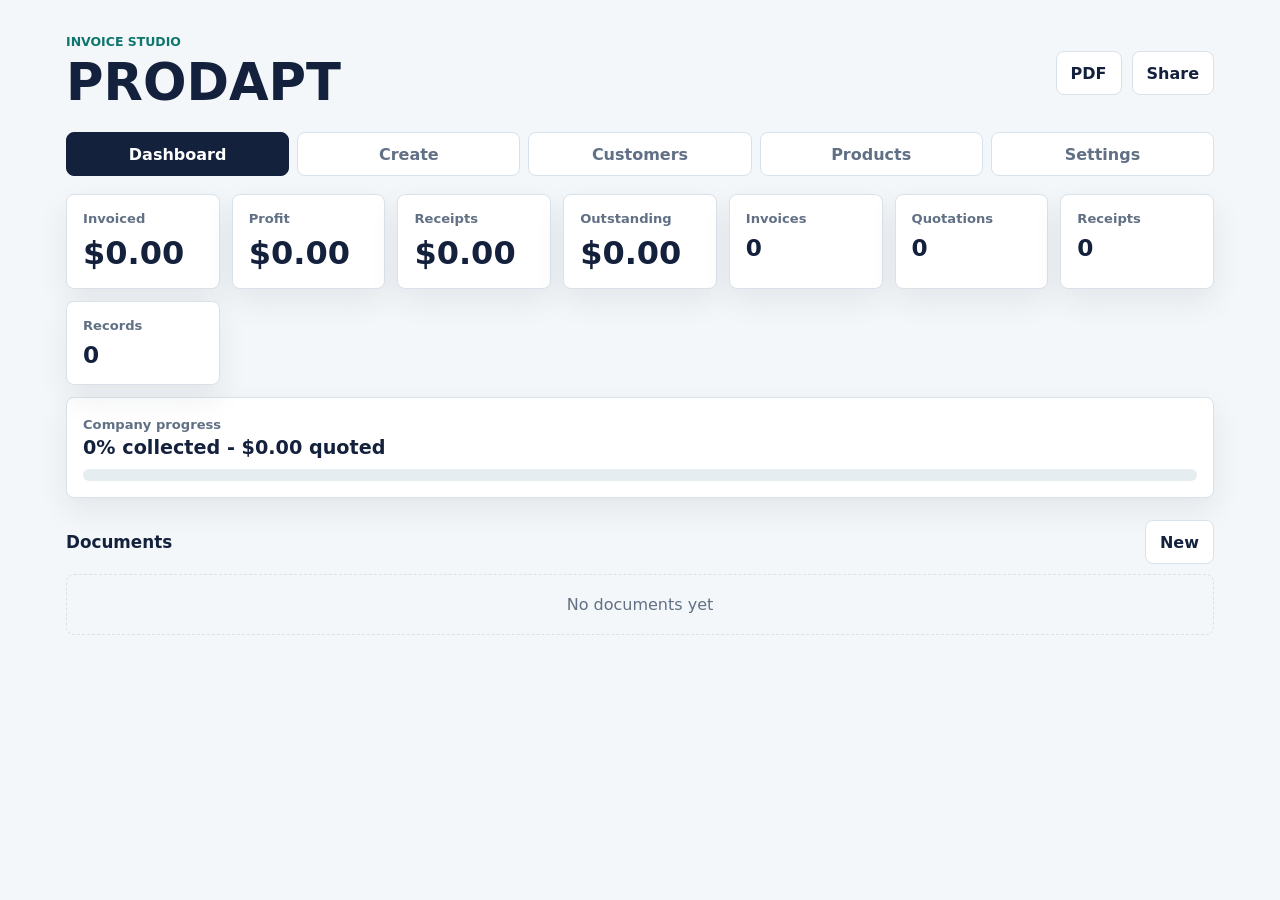
==== index.html @ 55092cc6 "Fix PDF footer logo layout" ====
<!doctype html>
<html lang="en">
  <head>
    <meta charset="utf-8">
    <meta name="viewport" content="width=device-width, initial-scale=1, viewport-fit=cover">
    <meta name="theme-color" content="#0f766e">
    <meta name="format-detection" content="telephone=no,email=no,address=no">
    <title>PRODAPT Invoice Studio</title>
    <link rel="manifest" href="manifest.json">
    <link rel="icon" type="image/png" sizes="192x192" href="icon-192.png?v=20260903-app-icon">
    <link rel="apple-touch-icon" sizes="180x180" href="apple-touch-icon.png?v=20260903-app-icon">
    <link rel="stylesheet" href="styles.css?v=20260916-wave-a4-fix">
  </head>
  <body>
    <div class="app-shell">
      <header class="topbar">
        <div>
          <p class="eyebrow">Invoice Studio</p>
          <h1>PRODAPT</h1>
        </div>
        <div class="topbar-actions">
          <button class="icon-button" id="printDocument" title="Download PDF" aria-label="Download PDF">
            <span aria-hidden="true">PDF</span>
          </button>
          <button class="icon-button" id="shareDocument" title="Share PDF" aria-label="Share PDF">
            <span aria-hidden="true">Share</span>
          </button>
        </div>
      </header>

      <main>
        <nav class="tabbar" aria-label="Main navigation">
          <button class="tab active" data-view="dashboard">Dashboard</button>
          <button class="tab" data-view="builder">Create</button>
          <button class="tab" data-view="customers">Customers</button>
          <button class="tab" data-view="items">Products</button>
          <button class="tab" data-view="settings">Settings</button>
        </nav>

        <section class="view active" id="dashboardView">
          <div class="metrics-grid">
            <article class="metric">
              <span>Invoiced</span>
              <strong id="metricSales">$0.00</strong>
            </article>
            <article class="metric">
              <span>Profit</span>
              <strong id="metricProfit">$0.00</strong>
            </article>
            <article class="metric">
              <span>Receipts</span>
              <strong id="metricReceipts">$0.00</strong>
            </article>
            <article class="metric">
              <span>Outstanding</span>
              <strong id="metricOutstanding">$0.00</strong>
            </article>
            <article class="metric compact-metric">
              <span>Invoices</span>
              <strong id="metricInvoices">0</strong>
            </article>
            <article class="metric compact-metric">
              <span>Quotations</span>
              <strong id="metricQuotes">0</strong>
            </article>
            <article class="metric compact-metric">
              <span>Receipts</span>
              <strong id="metricReceiptCount">0</strong>
            </article>
            <article class="metric compact-metric">
              <span>Records</span>
              <strong id="metricDocuments">0</strong>
            </article>
          </div>

          <div class="progress-panel">
            <div>
              <span>Company progress</span>
              <strong id="metricProgress">0% collected</strong>
            </div>
            <div class="progress-track"><span id="progressFill"></span></div>
          </div>

          <div class="section-heading">
            <h2>Documents</h2>
            <button class="secondary-button" id="newDocumentFromDashboard">New</button>
          </div>
          <div class="document-list" id="documentList"></div>
        </section>

        <section class="view" id="builderView">
          <div class="builder-grid">
            <form class="panel" id="documentForm">
              <div class="form-row split">
                <label>
                  Type
                  <select id="docType">
                    <option value="quote">Quotation</option>
                    <option value="invoice">Invoice</option>
                    <option value="receipt">Receipt</option>
                  </select>
                </label>
                <label>
                  Date
                  <input type="date" id="docDate">
                </label>
              </div>

              <div class="form-row">
                <label>
                  Customer
                  <select id="docCustomer"></select>
                </label>
              </div>

              <div class="section-heading compact">
                <h2>Products</h2>
                <button type="button" class="secondary-button" id="addLine">Add line</button>
              </div>
              <div class="line-items" id="lineItems"></div>

              <div class="form-row split">
                <label>
                  Discount
                  <input type="number" min="0" step="0.01" id="docDiscount" value="0">
                </label>
                <label>
                  Discount type
                  <select id="docDiscountType">
                    <option value="percent">Percent</option>
                    <option value="amount">Amount</option>
                  </select>
                </label>
              </div>

              <div class="form-row split">
                <label>
                  Tax %
                  <input type="number" min="0" step="0.01" id="docTax" value="15">
                </label>
                <label>
                  Status
                  <select id="docStatus">
                    <option value="draft">Draft</option>
                    <option value="sent">Sent</option>
                    <option value="accepted">Accepted</option>
                    <option value="paid">Paid</option>
                  </select>
                </label>
              </div>

              <div class="form-row">
                <label>
                  Notes
                  <textarea id="docNotes" rows="3" placeholder="Payment terms, delivery details, or banking notes"></textarea>
                </label>
              </div>

              <div class="form-actions">
                <button type="submit" class="primary-button">Save document</button>
                <button type="button" class="secondary-button" id="convertToInvoice">Convert</button>
                <button type="button" class="danger-button" id="clearDocument">Clear</button>
              </div>
            </form>

            <aside class="panel totals-panel">
              <h2>Totals</h2>
              <dl class="totals-list">
                <div><dt>Subtotal</dt><dd id="totalSubtotal">$0.00</dd></div>
                <div><dt>Discount</dt><dd id="totalDiscount">$0.00</dd></div>
                <div><dt>Tax</dt><dd id="totalTax">$0.00</dd></div>
                <div class="grand-total"><dt>Total</dt><dd id="totalGrand">$0.00</dd></div>
                <div class="profit-total"><dt>Private profit</dt><dd id="totalProfit">$0.00</dd></div>
              </dl>
              <div class="share-stack">
                <button type="button" class="primary-button" id="previewPrint">Download PDF</button>
                <button type="button" class="secondary-button" id="printReceipt">Print</button>
                <button type="button" class="secondary-button" id="sharePdfDocument">Share PDF</button>
                <button type="button" class="secondary-button" id="emailDocument">Email</button>
                <button type="button" class="secondary-button" id="whatsappDocument">WhatsApp PDF</button>
              </div>
            </aside>
          </div>
        </section>

        <section class="view" id="customersView">
          <div class="editor-layout">
            <form class="panel" id="customerForm">
              <h2>Add customer</h2>
              <label>Name<input id="customerName" required></label>
              <label>Company<input id="customerCompany"></label>
              <label>Phone<input id="customerPhone" type="tel"></label>
              <label>Email<input id="customerEmail" type="email"></label>
              <label>Address<textarea id="customerAddress" rows="3"></textarea></label>
              <button class="primary-button" type="submit">Save customer</button>
            </form>
            <div class="panel">
              <div class="section-heading compact">
                <h2>Customer list</h2>
                <span class="item-count" id="customerCount">0 customers loaded</span>
              </div>
              <div class="record-list" id="customerList"></div>
            </div>
          </div>
        </section>

        <section class="view" id="itemsView">
          <div class="editor-layout">
            <form class="panel" id="itemForm">
              <h2>Add product</h2>
              <label>Name<input id="itemName" required></label>
              <label>Description<textarea id="itemDescription" rows="3"></textarea></label>
              <div class="form-row split">
                <label>Selling price<input id="itemPrice" type="number" min="0" step="0.01" required></label>
                <label>Cost price<input id="itemCost" type="number" min="0" step="0.01" required></label>
              </div>
              <button class="primary-button" type="submit">Save product</button>
            </form>
            <div class="panel">
              <div class="section-heading compact">
                <h2>Product list</h2>
                <span class="item-count" id="itemCount">0 products loaded</span>
              </div>
              <div class="csv-actions">
                <a class="secondary-link" href="items-csv.html" target="_blank" rel="noopener">View CSV product list</a>
                <a class="secondary-link" href="wave-products-import.csv" download>Download product CSV</a>
              </div>
              <label class="import-field">Import products from CSV
                <input id="itemImport" type="file" accept=".csv,text/csv">
              </label>
              <div class="record-list" id="itemList"></div>
            </div>
          </div>
        </section>

        <section class="view" id="settingsView">
          <form class="panel settings-form" id="settingsForm">
            <h2>Business details</h2>
            <div class="logo-field">
              <label>Company logo
                <input id="businessLogo" type="file" accept="image/*">
              </label>
              <button class="secondary-button" type="button" id="removeLogo">Remove logo</button>
              <div class="logo-preview" id="logoPreview">No logo selected</div>
            </div>
            <label>Business name<input id="businessName" required></label>
            <label>Address<textarea id="businessAddress" rows="3" required></textarea></label>
            <div class="form-row split">
              <label>Phone<input id="businessPhone" type="tel"></label>
              <label>Email<input id="businessEmail" type="email"></label>
            </div>
            <div class="form-row split">
              <label>Currency<input id="businessCurrency" maxlength="4"></label>
              <label>Default tax %<input id="businessTax" type="number" min="0" step="0.01"></label>
            </div>
            <label>TIN<input id="businessTin"></label>
            <label>Payment details<textarea id="businessPayment" rows="3"></textarea></label>
            <button class="primary-button" type="submit">Save settings</button>
          </form>
        </section>
      </main>
    </div>

    <section class="print-page" id="printPage" aria-hidden="true"></section>

    <script src="customers-import.js?v=20260916-wave-a4-fix"></script>
    <script src="wave-items.js?v=20260916-wave-a4-fix"></script>
    <script src="app.js?v=20260916-wave-a4-fix"></script>
  </body>
</html>
---- styles.css ----
:root {
  color-scheme: light;
  --ink: #14213d;
  --muted: #617084;
  --line: #d9e2ea;
  --paper: #ffffff;
  --surface: #f4f7f9;
  --brand: #0f766e;
  --brand-dark: #115e59;
  --accent: #c2410c;
  --danger: #b42318;
  --shadow: 0 12px 30px rgba(20, 33, 61, 0.08);
  font-family: Inter, ui-sans-serif, system-ui, -apple-system, BlinkMacSystemFont, "Segoe UI", sans-serif;
}

* {
  box-sizing: border-box;
}

body {
  margin: 0;
  min-height: 100vh;
  background: var(--surface);
  color: var(--ink);
}

button,
input,
select,
textarea {
  font: inherit;
}

button {
  cursor: pointer;
}

.app-shell {
  width: min(1180px, 100%);
  margin: 0 auto;
  padding: 16px;
}

.topbar {
  display: flex;
  align-items: center;
  justify-content: space-between;
  gap: 16px;
  padding: 18px 0 12px;
}

.eyebrow {
  margin: 0 0 3px;
  color: var(--brand);
  font-size: 0.78rem;
  font-weight: 800;
  text-transform: uppercase;
}

h1,
h2,
p {
  margin-top: 0;
}

h1 {
  margin-bottom: 0;
  font-size: clamp(1.9rem, 6vw, 3.2rem);
  letter-spacing: 0;
}

h2 {
  margin-bottom: 14px;
  font-size: 1.05rem;
}

.topbar-actions,
.form-actions,
.share-stack {
  display: flex;
  gap: 10px;
}

.icon-button,
.primary-button,
.secondary-button,
.danger-button,
.tab {
  min-height: 44px;
  border: 1px solid transparent;
  border-radius: 8px;
  padding: 0 14px;
  font-weight: 800;
}

.icon-button,
.secondary-button,
.tab {
  background: var(--paper);
  border-color: var(--line);
  color: var(--ink);
}

.primary-button {
  background: var(--brand);
  color: white;
}

.primary-button:hover {
  background: var(--brand-dark);
}

.danger-button {
  background: #fff4f2;
  border-color: #ffc9c2;
  color: var(--danger);
}

.tabbar {
  display: grid;
  grid-template-columns: repeat(5, minmax(0, 1fr));
  gap: 8px;
  margin: 8px 0 18px;
}

.tab {
  color: var(--muted);
}

.tab.active {
  background: var(--ink);
  border-color: var(--ink);
  color: white;
}

.view {
  display: none;
}

.view.active {
  display: block;
}

.metrics-grid {
  display: grid;
  grid-template-columns: repeat(auto-fit, minmax(150px, 1fr));
  gap: 12px;
}

.metric,
.panel,
.document-card,
.record-card {
  background: var(--paper);
  border: 1px solid var(--line);
  border-radius: 8px;
  box-shadow: var(--shadow);
}

.metric {
  padding: 16px;
}

.metric span {
  display: block;
  color: var(--muted);
  font-size: 0.82rem;
  font-weight: 700;
}

.metric strong {
  display: block;
  margin-top: 8px;
  font-size: clamp(1.2rem, 4vw, 2rem);
}

.compact-metric strong {
  font-size: 1.45rem;
}

.progress-panel {
  display: grid;
  gap: 10px;
  margin-top: 12px;
  padding: 16px;
  background: var(--paper);
  border: 1px solid var(--line);
  border-radius: 8px;
  box-shadow: var(--shadow);
}

.progress-panel span {
  color: var(--muted);
  font-size: 0.82rem;
  font-weight: 800;
}

.progress-panel strong {
  display: block;
  margin-top: 3px;
  font-size: 1.2rem;
}

.progress-track {
  height: 12px;
  overflow: hidden;
  background: #e6edf1;
  border-radius: 999px;
}

.progress-track span {
  display: block;
  width: 0%;
  height: 100%;
  background: linear-gradient(90deg, #2563b8, #f97316);
  border-radius: inherit;
}

.section-heading {
  display: flex;
  align-items: center;
  justify-content: space-between;
  gap: 12px;
  margin: 22px 0 10px;
}

.section-heading h2 {
  margin: 0;
}

.item-count {
  color: var(--muted);
  font-size: 0.78rem;
  font-weight: 800;
  white-space: nowrap;
}

.csv-actions {
  display: flex;
  flex-wrap: wrap;
  gap: 10px;
  margin: 0 0 14px;
}

.secondary-link {
  display: inline-flex;
  min-height: 40px;
  align-items: center;
  justify-content: center;
  border: 1px solid var(--line);
  border-radius: 8px;
  padding: 0 12px;
  background: var(--paper);
  color: var(--ink);
  font-size: 0.84rem;
  font-weight: 800;
  text-decoration: none;
}

.section-heading.compact {
  margin-top: 10px;
}

.builder-grid,
.editor-layout {
  display: grid;
  grid-template-columns: minmax(0, 1.55fr) minmax(300px, 0.85fr);
  gap: 14px;
  align-items: start;
}

.panel {
  padding: 16px;
}

label {
  display: grid;
  gap: 7px;
  color: var(--muted);
  font-size: 0.84rem;
  font-weight: 800;
}

input,
select,
textarea {
  width: 100%;
  border: 1px solid var(--line);
  border-radius: 8px;
  padding: 12px;
  background: #fbfcfd;
  color: var(--ink);
  outline: none;
}

textarea {
  resize: vertical;
}

input:focus,
select:focus,
textarea:focus {
  border-color: var(--brand);
  box-shadow: 0 0 0 3px rgba(15, 118, 110, 0.12);
}

.form-row {
  display: grid;
  gap: 12px;
  margin-bottom: 12px;
}

.form-row.split {
  grid-template-columns: repeat(2, minmax(0, 1fr));
}

.line-items {
  display: grid;
  gap: 10px;
  margin-bottom: 14px;
}

.line-card {
  display: grid;
  grid-template-columns: minmax(170px, 1.4fr) 80px 104px 44px;
  gap: 8px;
  align-items: end;
  padding: 10px;
  border: 1px solid var(--line);
  border-radius: 8px;
  background: #fbfcfd;
}

.line-item-field {
  display: grid;
  gap: 6px;
}

.line-description {
  margin: 0;
  min-height: 20px;
  color: var(--muted);
  font-size: 0.82rem;
  line-height: 1.35;
}

.remove-line {
  min-width: 44px;
  width: 44px;
  padding: 0;
}

.totals-panel {
  position: sticky;
  top: 12px;
}

.totals-list {
  margin: 0 0 16px;
}

.totals-list div {
  display: flex;
  justify-content: space-between;
  gap: 12px;
  padding: 10px 0;
  border-bottom: 1px solid var(--line);
}

.totals-list dt {
  color: var(--muted);
  font-weight: 800;
}

.totals-list dd {
  margin: 0;
  font-weight: 900;
}

.grand-total dd,
.grand-total dt {
  color: var(--brand);
  font-size: 1.15rem;
}

.profit-total dd,
.profit-total dt {
  color: var(--accent);
}

.document-list,
.record-list {
  display: grid;
  gap: 10px;
}

.document-card,
.record-card {
  display: grid;
  gap: 10px;
  padding: 14px;
}

.card-row {
  display: flex;
  justify-content: space-between;
  gap: 12px;
  align-items: start;
}

.card-title {
  font-weight: 900;
}

.card-meta {
  color: var(--muted);
  font-size: 0.87rem;
}

.card-actions {
  display: flex;
  flex-wrap: wrap;
  gap: 8px;
}

.settings-form {
  max-width: 760px;
}

.settings-form label,
#customerForm label,
#itemForm label {
  margin-bottom: 12px;
}

.import-field {
  margin-bottom: 14px;
}

.logo-field {
  display: grid;
  grid-template-columns: 1fr auto;
  gap: 12px;
  align-items: end;
  margin-bottom: 14px;
}

.logo-field label {
  margin-bottom: 0;
}

.logo-preview {
  grid-column: 1 / -1;
  display: grid;
  place-items: center;
  min-height: 96px;
  border: 1px dashed var(--line);
  border-radius: 8px;
  color: var(--muted);
  background: #fbfcfd;
  overflow: hidden;
}

.logo-preview.has-logo {
  border-style: solid;
  background: white;
}

.logo-preview img {
  max-width: min(260px, 100%);
  max-height: 86px;
  object-fit: contain;
}

.empty-state {
  padding: 20px;
  border: 1px dashed var(--line);
  border-radius: 8px;
  color: var(--muted);
  text-align: center;
}

.print-page {
  display: none;
}

.invoice-sheet {
  box-sizing: border-box;
  position: relative;
  width: 210mm;
  min-height: 297mm;
  padding: 15mm 12mm 17mm;
  background: white;
  color: #111827;
  font-family: Arial, Helvetica, sans-serif;
  font-size: 12px;
  line-height: 1.25;
  overflow: hidden;
}

.invoice-header {
  position: relative;
  z-index: 1;
  display: grid;
  grid-template-columns: minmax(130px, 1fr) minmax(260px, 1fr);
  gap: 18px;
  align-items: start;
  min-height: 54mm;
  padding: 0 0 8mm;
  border-bottom: 1px solid #d7dce1;
}

.invoice-brand-block {
  display: grid;
  gap: 5px;
}

.invoice-brand-block strong {
  display: block;
  margin-top: 5mm;
  font-size: 15px;
  font-weight: 900;
}

.invoice-brand-block p {
  margin: 0;
  color: #050505;
  font-size: 14px;
}

.invoice-logo-wrap {
  min-height: 32mm;
  display: flex;
  align-items: center;
}

.invoice-logo {
  width: 38mm;
  max-height: 30mm;
  object-fit: contain;
  object-position: left center;
  flex: 0 0 auto;
}

.invoice-logo-placeholder {
  display: grid;
  place-items: center;
  width: 112px;
  height: 72px;
  border: 0;
  color: #2563b8;
  font-size: 21px;
  font-weight: 900;
  line-height: 1;
  letter-spacing: 0;
  text-align: center;
}

.invoice-logo-placeholder span {
  color: #f97316;
  font-size: 12px;
  letter-spacing: 2px;
}

.invoice-watermark {
  position: absolute;
  inset: 50% auto auto 50%;
  width: min(112mm, 58%);
  max-height: 112mm;
  object-fit: contain;
  opacity: 0.04;
  transform: translate(-50%, -50%);
  z-index: 0;
  pointer-events: none;
}

.invoice-info-grid,
.invoice-items-table,
.invoice-totals,
.invoice-notes,
.document-footer {
  position: relative;
  z-index: 1;
}

.invoice-company {
  text-align: right;
}

.invoice-company h2 {
  margin: 0;
  color: #050505;
  font-size: 36px;
  font-weight: 400;
  line-height: 1;
  text-transform: uppercase;
}

.invoice-company strong {
  display: block;
  margin-top: 14mm;
  font-size: 13px;
  font-weight: 900;
}

.invoice-company p {
  margin: 3px 0 0;
  color: #050505;
  font-size: 12px;
}

.invoice-info-grid {
  display: grid;
  grid-template-columns: minmax(240px, 1fr) minmax(240px, 0.9fr);
  gap: 18px;
  padding: 6mm 0 5mm;
}

.invoice-bill-to span {
  display: block;
  margin: 0 0 2px;
  color: #8a949e;
  font-size: 12px;
  font-weight: 500;
  letter-spacing: 0.02em;
  text-transform: uppercase;
}

.invoice-bill-to p {
  margin: 0;
  color: #050505;
  font-size: 12px;
}

.invoice-bill-to p::first-line {
  font-weight: 900;
}

.invoice-meta-card {
  display: grid;
  align-content: start;
  gap: 8px;
  text-align: right;
}

.invoice-meta-card div {
  display: grid;
  grid-template-columns: 1fr auto;
  gap: 12px;
  align-items: center;
  font-size: 12px;
}

.invoice-meta-card strong {
  font-weight: 900;
}

.invoice-meta-card .amount-due {
  margin-top: -2px;
  padding: 6px 10px;
  background: #f1f1f1;
  font-weight: 900;
}

.invoice-items-table {
  width: 100%;
  border-collapse: collapse;
  margin-top: 0;
}

.invoice-items-table th {
  padding: 9px 12px;
  background: #444;
  border-bottom: 0;
  color: #fff;
  font-size: 12px;
  font-weight: 900;
  text-align: left;
}

.invoice-items-table th:not(:first-child),
.invoice-items-table td:not(:first-child) {
  text-align: right;
}

.invoice-items-table td {
  border-bottom: 2px solid #e5e7eb;
  padding: 6px 12px;
  color: #050505;
  vertical-align: top;
  font-size: 12px;
}

.invoice-items-table td:first-child {
  width: 46%;
}

.invoice-items-table td strong {
  font-weight: 900;
}

.invoice-items-table td span {
  color: #4f5963;
}

.invoice-items-table .numeric {
  text-align: center;
}

.invoice-totals {
  width: min(66mm, 100%);
  margin: 7mm 0 0 auto;
  padding-top: 0;
  border-top: 0;
}

.invoice-total-row {
  display: grid;
  grid-template-columns: 1fr auto;
  gap: 9mm;
  align-items: center;
  padding: 4px 0;
  border-bottom: 0;
  font-size: 12px;
}

.invoice-total-row.strong {
  font-size: 13px;
  font-weight: 900;
}

.invoice-total-row.due {
  margin-top: 6px;
  padding-top: 10px;
  border-top: 3px solid #d8dde2;
  border-bottom: 0;
  font-size: 13px;
  font-weight: 900;
}

.invoice-notes {
  margin-top: 14mm;
  color: #4f5963;
  font-size: 11px;
  line-height: 1.35;
  white-space: pre-wrap;
}

.invoice-notes strong {
  display: block;
  margin-bottom: 6px;
  color: #4f5963;
  font-size: 13px;
}

.invoice-notes p {
  margin: 0;
}

.document-footer {
  position: absolute;
  right: 12mm;
  bottom: 7mm;
  left: 12mm;
  z-index: 1;
  color: #8a8f94;
  font-size: 12px;
  letter-spacing: 0;
  text-align: center;
}

.powered-by {
  display: inline-flex;
  gap: 7px;
  align-items: center;
  justify-content: center;
  margin-top: 7px;
  color: #0b2b78;
  font-size: 16px;
  font-weight: 900;
}

.powered-logo {
  width: 32mm;
  max-height: 12mm;
  object-fit: contain;
}

.receipt-sheet {
  width: 80mm;
  min-height: auto;
  padding: 5mm 4mm 8mm;
  font-size: 10px;
  line-height: 1.25;
}

.receipt-sheet .invoice-watermark {
  width: 58mm;
  max-height: 58mm;
  opacity: 0.045;
}

.receipt-sheet .invoice-header,
.receipt-sheet .invoice-info-grid,
.receipt-sheet .invoice-meta-card,
.receipt-sheet .invoice-meta-card div {
  display: block;
}

.receipt-sheet .invoice-header {
  padding: 0 0 4mm;
  border-bottom: 1px dashed #9ca3af;
  text-align: center;
}

.receipt-sheet .invoice-logo-wrap {
  min-height: 0;
  justify-content: center;
}

.receipt-sheet .invoice-logo {
  width: 58mm;
  max-height: 24mm;
  object-position: center;
}

.receipt-sheet .invoice-brand-block {
  justify-items: center;
  text-align: center;
}

.receipt-sheet .invoice-brand-block strong {
  margin-top: 2mm;
  font-size: 10px;
}

.receipt-sheet .invoice-brand-block p {
  font-size: 9px;
}

.receipt-sheet .invoice-company {
  text-align: center;
}

.receipt-sheet .invoice-company h2 {
  margin-top: 2mm;
  font-size: 20px;
  font-weight: 900;
}

.receipt-sheet .invoice-bill-to p,
.receipt-sheet .invoice-meta-card {
  font-size: 9px;
}

.receipt-sheet .invoice-info-grid {
  padding: 4mm 0;
}

.receipt-sheet .invoice-bill-to {
  margin-bottom: 4mm;
}

.receipt-sheet .invoice-bill-to span {
  margin-bottom: 1mm;
  font-size: 9px;
}

.receipt-sheet .invoice-meta-card {
  text-align: left;
}

.receipt-sheet .invoice-meta-card div {
  margin-top: 1mm;
}

.receipt-sheet .invoice-items-table th,
.receipt-sheet .invoice-items-table td {
  padding: 2mm 1mm;
  font-size: 9px;
}

.receipt-sheet .invoice-items-table th:nth-child(2),
.receipt-sheet .invoice-items-table td:nth-child(2) {
  width: 10mm;
}

.receipt-sheet .invoice-totals {
  width: 100%;
  margin-top: 3mm;
}

.receipt-sheet .invoice-total-row {
  padding: 1.5mm 0;
  font-size: 10px;
}

.receipt-sheet .invoice-notes {
  margin-top: 4mm;
  font-size: 9px;
}

.receipt-sheet .document-footer {
  position: static;
  margin-top: 5mm;
  font-size: 9px;
}

.receipt-sheet .document-footer strong {
  margin-top: 2mm;
  font-size: 11px;
}

@media (max-width: 780px) {
  .app-shell {
    padding: 12px;
  }

  .topbar {
    align-items: flex-start;
  }

  .topbar-actions {
    flex-direction: column;
  }

  .tabbar {
    grid-template-columns: repeat(5, max-content);
    overflow-x: auto;
    padding-bottom: 6px;
  }

  .tab {
    min-width: 92px;
  }

  .metrics-grid,
  .builder-grid,
  .editor-layout,
  .form-row.split {
    grid-template-columns: 1fr;
  }

  .line-card {
    grid-template-columns: 1fr 1fr;
  }

  .line-item-field {
    grid-column: 1 / -1;
  }

  .remove-line {
    width: 100%;
  }

  .share-stack,
  .form-actions {
    flex-direction: column;
  }

  .logo-field {
    grid-template-columns: 1fr;
  }

  .totals-panel {
    position: static;
  }
}

@media print {
  @page {
    size: A4;
    margin: 0;
  }

  @page receipt {
    size: 80mm auto;
    margin: 0;
  }

  body {
    background: white;
    margin: 0;
  }

  .app-shell {
    display: none;
  }

  .print-page {
    display: block;
  }

  .invoice-sheet {
    width: auto;
    min-height: 297mm;
    padding: 15mm 12mm 17mm;
    box-shadow: none;
  }

  .receipt-sheet {
    page: receipt;
    width: 80mm;
    min-height: auto;
    padding: 5mm 4mm 8mm;
  }
}
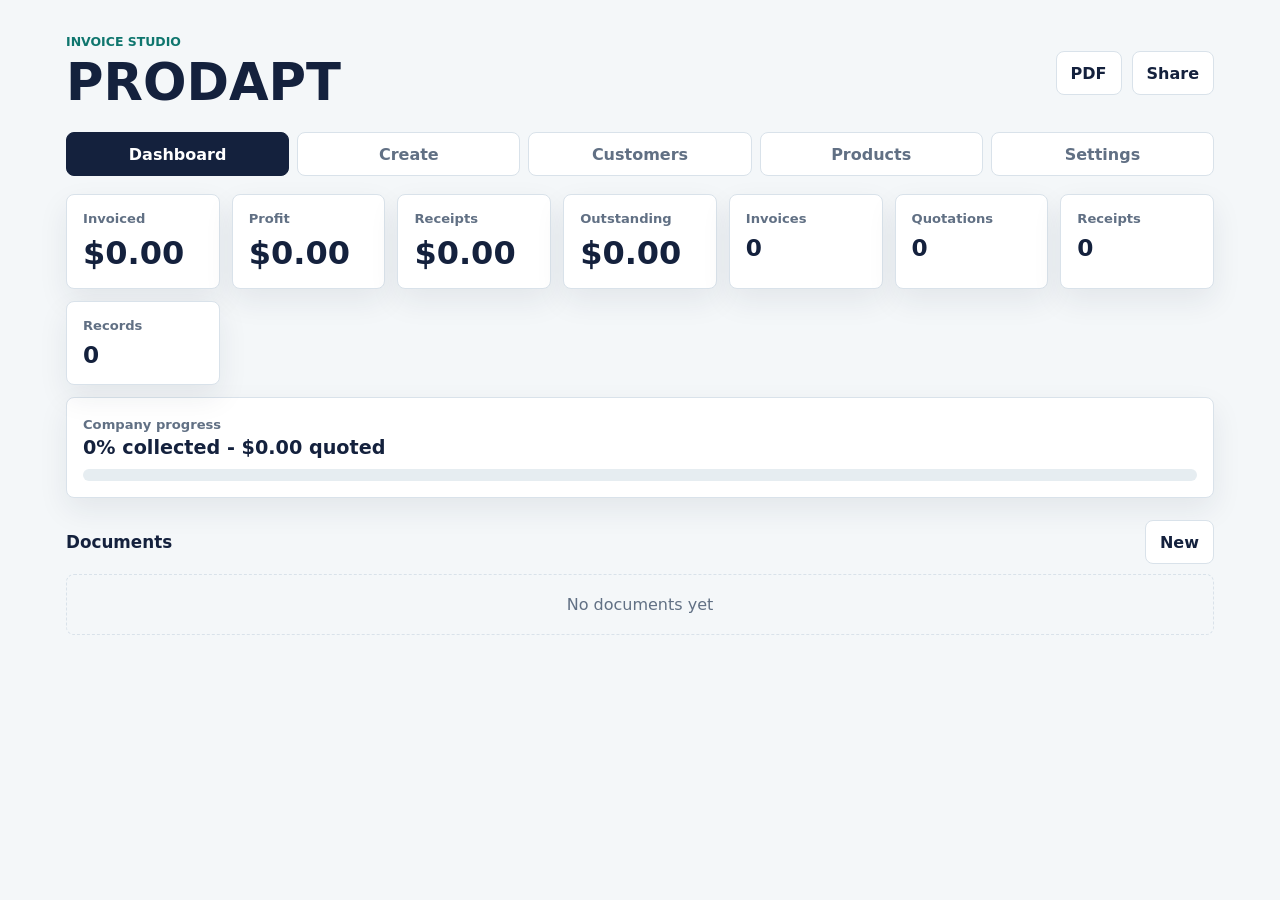
==== commit fca2335f: "Fix 80mm receipt printing" ====
--- a/index.html
+++ b/index.html
@@ -9,7 +9,7 @@
     <link rel="manifest" href="manifest.json">
     <link rel="icon" type="image/png" sizes="192x192" href="icon-192.png?v=20260903-app-icon">
     <link rel="apple-touch-icon" sizes="180x180" href="apple-touch-icon.png?v=20260903-app-icon">
-    <link rel="stylesheet" href="styles.css?v=20260916-wave-a4-fix">
+    <link rel="stylesheet" href="styles.css?v=20260917-receipt-print-fix">
   </head>
   <body>
     <div class="app-shell">
@@ -263,8 +263,8 @@
 
     <section class="print-page" id="printPage" aria-hidden="true"></section>
 
-    <script src="customers-import.js?v=20260916-wave-a4-fix"></script>
-    <script src="wave-items.js?v=20260916-wave-a4-fix"></script>
-    <script src="app.js?v=20260916-wave-a4-fix"></script>
+    <script src="customers-import.js?v=20260917-receipt-print-fix"></script>
+    <script src="wave-items.js?v=20260917-receipt-print-fix"></script>
+    <script src="app.js?v=20260917-receipt-print-fix"></script>
   </body>
 </html>
--- a/styles.css
+++ b/styles.css
@@ -790,8 +790,17 @@
   width: 80mm;
   min-height: auto;
   padding: 5mm 4mm 8mm;
+  color: #000;
   font-size: 10px;
+  font-weight: 700;
   line-height: 1.25;
+  -webkit-print-color-adjust: exact;
+  print-color-adjust: exact;
+}
+
+.receipt-sheet * {
+  color: #000;
+  font-weight: 700;
 }
 
 .receipt-sheet .invoice-watermark {
@@ -809,7 +818,7 @@
 
 .receipt-sheet .invoice-header {
   padding: 0 0 4mm;
-  border-bottom: 1px dashed #9ca3af;
+  border-bottom: 2px solid #000;
   text-align: center;
 }
 
@@ -876,13 +885,40 @@
 
 .receipt-sheet .invoice-items-table th,
 .receipt-sheet .invoice-items-table td {
-  padding: 2mm 1mm;
-  font-size: 9px;
+  padding: 2mm 0.5mm;
+  border-bottom-color: #000;
+  font-size: 8.5px;
+  font-weight: 800;
+}
+
+.receipt-sheet .invoice-items-table {
+  table-layout: fixed;
+}
+
+.receipt-sheet .invoice-items-table th:first-child,
+.receipt-sheet .invoice-items-table td:first-child {
+  width: 38%;
 }
 
 .receipt-sheet .invoice-items-table th:nth-child(2),
 .receipt-sheet .invoice-items-table td:nth-child(2) {
-  width: 10mm;
+  width: 9%;
+}
+
+.receipt-sheet .invoice-items-table th:nth-child(3),
+.receipt-sheet .invoice-items-table td:nth-child(3) {
+  width: 23%;
+}
+
+.receipt-sheet .invoice-items-table th:nth-child(4),
+.receipt-sheet .invoice-items-table td:nth-child(4) {
+  width: 30%;
+}
+
+.receipt-sheet .invoice-items-table th:not(:first-child),
+.receipt-sheet .invoice-items-table td:not(:first-child) {
+  white-space: nowrap;
+  font-variant-numeric: tabular-nums;
 }
 
 .receipt-sheet .invoice-totals {
@@ -893,6 +929,13 @@
 .receipt-sheet .invoice-total-row {
   padding: 1.5mm 0;
   font-size: 10px;
+  font-weight: 900;
+}
+
+.receipt-sheet .invoice-total-row span,
+.receipt-sheet .invoice-meta-card span {
+  white-space: nowrap;
+  font-variant-numeric: tabular-nums;
 }
 
 .receipt-sheet .invoice-notes {
@@ -903,7 +946,9 @@
 .receipt-sheet .document-footer {
   position: static;
   margin-top: 5mm;
+  color: #000;
   font-size: 9px;
+  font-weight: 800;
 }
 
 .receipt-sheet .document-footer strong {
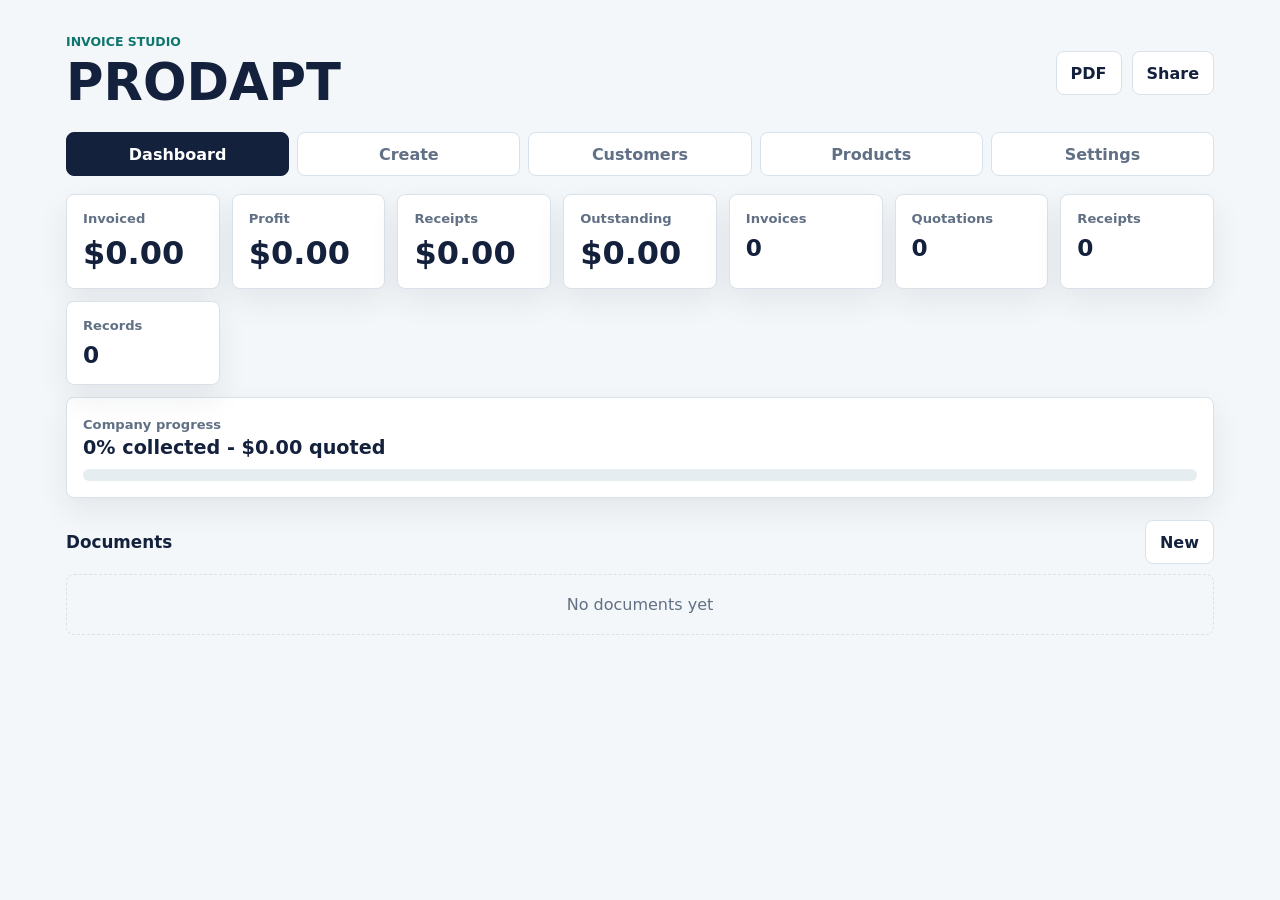
==== commit 36d82293: "Fix PDF readability and watermark" ====
--- a/index.html
+++ b/index.html
@@ -9,7 +9,7 @@
     <link rel="manifest" href="manifest.json">
     <link rel="icon" type="image/png" sizes="192x192" href="icon-192.png?v=20260903-app-icon">
     <link rel="apple-touch-icon" sizes="180x180" href="apple-touch-icon.png?v=20260903-app-icon">
-    <link rel="stylesheet" href="styles.css?v=20260917-receipt-print-fix">
+    <link rel="stylesheet" href="styles.css?v=20260918-pdf-readability">
   </head>
   <body>
     <div class="app-shell">
@@ -263,8 +263,8 @@
 
     <section class="print-page" id="printPage" aria-hidden="true"></section>
 
-    <script src="customers-import.js?v=20260917-receipt-print-fix"></script>
-    <script src="wave-items.js?v=20260917-receipt-print-fix"></script>
-    <script src="app.js?v=20260917-receipt-print-fix"></script>
+    <script src="customers-import.js?v=20260918-pdf-readability"></script>
+    <script src="wave-items.js?v=20260918-pdf-readability"></script>
+    <script src="app.js?v=20260918-pdf-readability"></script>
   </body>
 </html>
--- a/styles.css
+++ b/styles.css
@@ -568,7 +568,7 @@
   width: min(112mm, 58%);
   max-height: 112mm;
   object-fit: contain;
-  opacity: 0.04;
+  opacity: 0.09;
   transform: translate(-50%, -50%);
   z-index: 0;
   pointer-events: none;
@@ -1041,6 +1041,12 @@
     min-height: 297mm;
     padding: 15mm 12mm 17mm;
     box-shadow: none;
+    -webkit-print-color-adjust: exact;
+    print-color-adjust: exact;
+  }
+
+  .invoice-sheet .invoice-watermark {
+    opacity: 0.11;
   }
 
   .receipt-sheet {
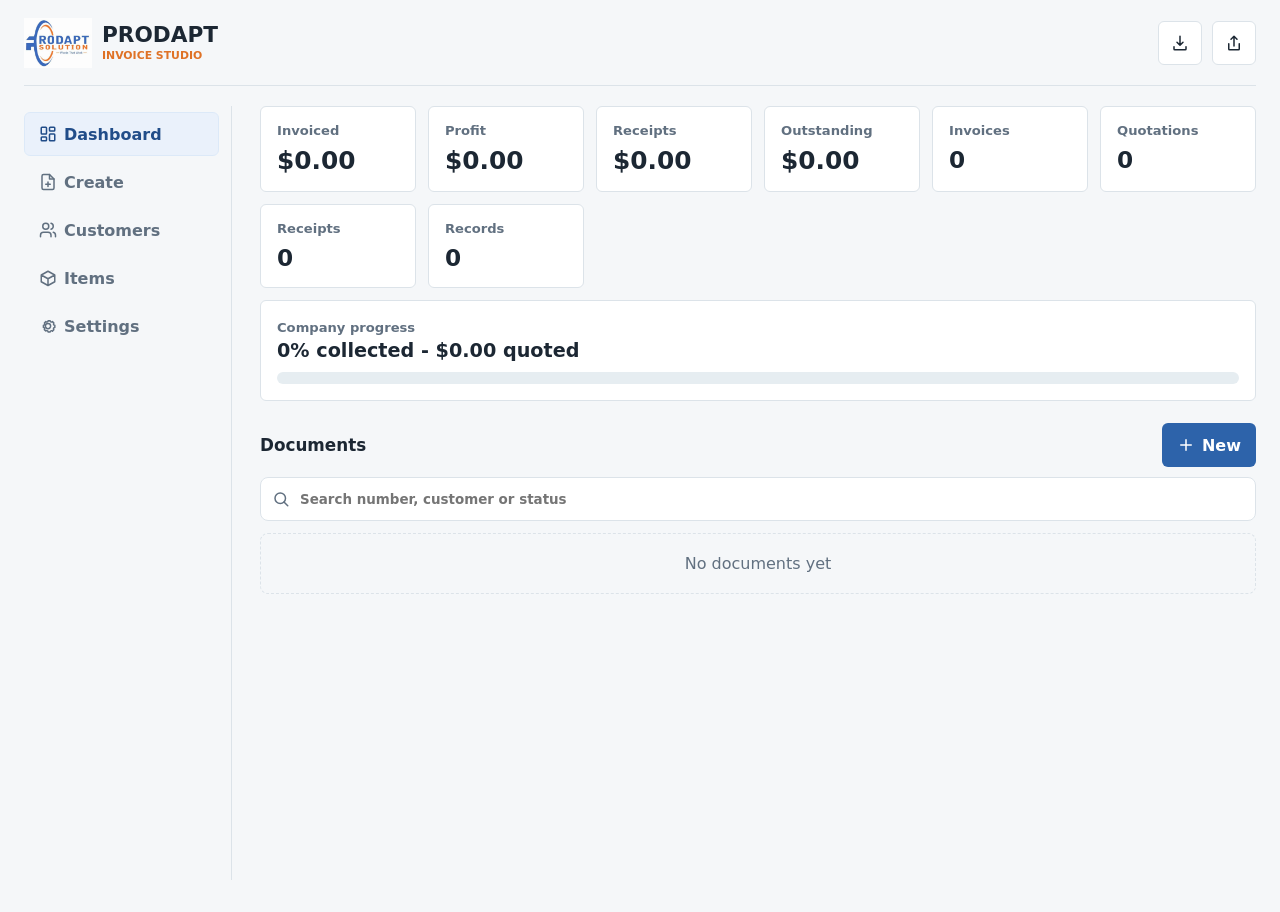
==== commit 20d8be0a: "Improve PRODAPT workspace and PDF sharing" ====
--- a/index.html
+++ b/index.html
@@ -3,39 +3,59 @@
   <head>
     <meta charset="utf-8">
     <meta name="viewport" content="width=device-width, initial-scale=1, viewport-fit=cover">
-    <meta name="theme-color" content="#0f766e">
+    <meta name="theme-color" content="#2d63aa">
+    <meta name="apple-mobile-web-app-capable" content="yes">
+    <meta name="apple-mobile-web-app-title" content="PRODAPT">
+    <meta name="apple-mobile-web-app-status-bar-style" content="default">
     <meta name="format-detection" content="telephone=no,email=no,address=no">
     <title>PRODAPT Invoice Studio</title>
     <link rel="manifest" href="manifest.json">
     <link rel="icon" type="image/png" sizes="192x192" href="icon-192.png?v=20260903-app-icon">
     <link rel="apple-touch-icon" sizes="180x180" href="apple-touch-icon.png?v=20260903-app-icon">
-    <link rel="stylesheet" href="styles.css?v=20260918-pdf-readability">
+    <link rel="stylesheet" href="styles.css?v=20261007-workspace">
   </head>
   <body>
+    <svg class="icon-sprite" xmlns="http://www.w3.org/2000/svg" aria-hidden="true">
+      <symbol id="icon-layout" viewBox="0 0 24 24"><rect x="3" y="3" width="7" height="9" rx="1"/><rect x="14" y="3" width="7" height="5" rx="1"/><rect x="14" y="12" width="7" height="9" rx="1"/><rect x="3" y="16" width="7" height="5" rx="1"/></symbol>
+      <symbol id="icon-file" viewBox="0 0 24 24"><path d="M14 2H6a2 2 0 0 0-2 2v16a2 2 0 0 0 2 2h12a2 2 0 0 0 2-2V8z"/><path d="M14 2v6h6M12 12v6m-3-3h6"/></symbol>
+      <symbol id="icon-users" viewBox="0 0 24 24"><path d="M16 21v-2a4 4 0 0 0-4-4H6a4 4 0 0 0-4 4v2M9 11a4 4 0 1 0 0-8 4 4 0 0 0 0 8ZM22 21v-2a4 4 0 0 0-3-3.87M16 3.13a4 4 0 0 1 0 7.75"/></symbol>
+      <symbol id="icon-box" viewBox="0 0 24 24"><path d="m12 3 9 5-9 5-9-5 9-5ZM3 8v9l9 5 9-5V8M12 13v9"/></symbol>
+      <symbol id="icon-settings" viewBox="0 0 24 24"><path d="M12 15.5a3.5 3.5 0 1 0 0-7 3.5 3.5 0 0 0 0 7Z"/><path d="M19.4 15a1.7 1.7 0 0 0 .34 1.88l.06.06-1.9 1.9-.06-.06A1.7 1.7 0 0 0 16 18.4l-.09.04a1.7 1.7 0 0 0-1.06 1.57V20h-2.7v-.09a1.7 1.7 0 0 0-1.06-1.57L11 18.3a1.7 1.7 0 0 0-1.87.34l-.07.06-1.9-1.9.06-.06A1.7 1.7 0 0 0 7.6 15l-.04-.09A1.7 1.7 0 0 0 5.99 13.85H5.9v-2.7h.09a1.7 1.7 0 0 0 1.57-1.06L7.6 10a1.7 1.7 0 0 0-.34-1.88L7.2 8.06l1.9-1.9.06.06A1.7 1.7 0 0 0 11 6.6l.09-.04a1.7 1.7 0 0 0 1.06-1.57V4.9h2.7v.09a1.7 1.7 0 0 0 1.06 1.57L16 6.6a1.7 1.7 0 0 0 1.88-.34l.06-.06 1.9 1.9-.06.06A1.7 1.7 0 0 0 19.4 10l.04.09A1.7 1.7 0 0 0 21 11.15h.1v2.7H21a1.7 1.7 0 0 0-1.56 1.06Z"/></symbol>
+      <symbol id="icon-search" viewBox="0 0 24 24"><circle cx="11" cy="11" r="7"/><path d="m16 16 5 5"/></symbol>
+      <symbol id="icon-download" viewBox="0 0 24 24"><path d="M12 3v12m-4-4 4 4 4-4M4 17v3a1 1 0 0 0 1 1h14a1 1 0 0 0 1-1v-3"/></symbol>
+      <symbol id="icon-share" viewBox="0 0 24 24"><path d="M12 16V3m-4 4 4-4 4 4M5 13v7a1 1 0 0 0 1 1h12a1 1 0 0 0 1-1v-7"/></symbol>
+      <symbol id="icon-mail" viewBox="0 0 24 24"><rect x="3" y="5" width="18" height="14" rx="2"/><path d="m3 7 9 6 9-6"/></symbol>
+      <symbol id="icon-send" viewBox="0 0 24 24"><path d="m22 2-7 20-4-9-9-4 20-7ZM22 2 11 13"/></symbol>
+      <symbol id="icon-plus" viewBox="0 0 24 24"><path d="M12 5v14M5 12h14"/></symbol>
+    </svg>
     <div class="app-shell">
       <header class="topbar">
-        <div>
-          <p class="eyebrow">Invoice Studio</p>
-          <h1>PRODAPT</h1>
+        <div class="brand-lockup">
+          <img class="app-logo" src="prodapt-logo.png" alt="Prodapt Solution logo">
+          <div>
+            <h1>PRODAPT</h1>
+            <p class="eyebrow">Invoice Studio</p>
+          </div>
         </div>
         <div class="topbar-actions">
           <button class="icon-button" id="printDocument" title="Download PDF" aria-label="Download PDF">
-            <span aria-hidden="true">PDF</span>
+            <svg class="icon"><use href="#icon-download"></use></svg>
           </button>
           <button class="icon-button" id="shareDocument" title="Share PDF" aria-label="Share PDF">
-            <span aria-hidden="true">Share</span>
+            <svg class="icon"><use href="#icon-share"></use></svg>
           </button>
         </div>
       </header>
 
+      <nav class="tabbar" aria-label="Main navigation">
+        <button class="tab active" data-view="dashboard"><svg class="icon"><use href="#icon-layout"></use></svg><span>Dashboard</span></button>
+        <button class="tab" data-view="builder"><svg class="icon"><use href="#icon-file"></use></svg><span>Create</span></button>
+        <button class="tab" data-view="customers"><svg class="icon"><use href="#icon-users"></use></svg><span>Customers</span></button>
+        <button class="tab" data-view="items"><svg class="icon"><use href="#icon-box"></use></svg><span>Items</span></button>
+        <button class="tab" data-view="settings"><svg class="icon"><use href="#icon-settings"></use></svg><span>Settings</span></button>
+      </nav>
+
       <main>
-        <nav class="tabbar" aria-label="Main navigation">
-          <button class="tab active" data-view="dashboard">Dashboard</button>
-          <button class="tab" data-view="builder">Create</button>
-          <button class="tab" data-view="customers">Customers</button>
-          <button class="tab" data-view="items">Products</button>
-          <button class="tab" data-view="settings">Settings</button>
-        </nav>
 
         <section class="view active" id="dashboardView">
           <div class="metrics-grid">
@@ -83,8 +103,9 @@
 
           <div class="section-heading">
             <h2>Documents</h2>
-            <button class="secondary-button" id="newDocumentFromDashboard">New</button>
-          </div>
+            <button class="primary-button" id="newDocumentFromDashboard"><svg class="icon"><use href="#icon-plus"></use></svg>New</button>
+          </div>
+          <label class="search-field"><svg class="icon"><use href="#icon-search"></use></svg><input type="search" id="documentSearch" placeholder="Search number, customer or status" aria-label="Search documents"></label>
           <div class="document-list" id="documentList"></div>
         </section>
 
@@ -109,13 +130,14 @@
               <div class="form-row">
                 <label>
                   Customer
+                  <span class="search-field"><svg class="icon"><use href="#icon-search"></use></svg><input type="search" id="docCustomerSearch" placeholder="Search customers" aria-label="Search customers for document"></span>
                   <select id="docCustomer"></select>
                 </label>
               </div>
 
               <div class="section-heading compact">
-                <h2>Products</h2>
-                <button type="button" class="secondary-button" id="addLine">Add line</button>
+                <h2>Items</h2>
+                <button type="button" class="secondary-button" id="addLine"><svg class="icon"><use href="#icon-plus"></use></svg>Add item</button>
               </div>
               <div class="line-items" id="lineItems"></div>
 
@@ -173,11 +195,11 @@
                 <div class="profit-total"><dt>Private profit</dt><dd id="totalProfit">$0.00</dd></div>
               </dl>
               <div class="share-stack">
-                <button type="button" class="primary-button" id="previewPrint">Download PDF</button>
+                <button type="button" class="primary-button" id="sharePdfDocument"><svg class="icon"><use href="#icon-share"></use></svg>Share PDF</button>
+                <button type="button" class="secondary-button" id="whatsappDocument"><svg class="icon"><use href="#icon-send"></use></svg>WhatsApp PDF</button>
+                <button type="button" class="secondary-button" id="emailDocument"><svg class="icon"><use href="#icon-mail"></use></svg>Email PDF</button>
+                <button type="button" class="secondary-button" id="previewPrint"><svg class="icon"><use href="#icon-download"></use></svg>Download PDF</button>
                 <button type="button" class="secondary-button" id="printReceipt">Print</button>
-                <button type="button" class="secondary-button" id="sharePdfDocument">Share PDF</button>
-                <button type="button" class="secondary-button" id="emailDocument">Email</button>
-                <button type="button" class="secondary-button" id="whatsappDocument">WhatsApp PDF</button>
               </div>
             </aside>
           </div>
@@ -199,6 +221,7 @@
                 <h2>Customer list</h2>
                 <span class="item-count" id="customerCount">0 customers loaded</span>
               </div>
+              <label class="search-field"><svg class="icon"><use href="#icon-search"></use></svg><input type="search" id="customerSearch" placeholder="Search name, company, phone or email" aria-label="Search customers"></label>
               <div class="record-list" id="customerList"></div>
             </div>
           </div>
@@ -207,20 +230,21 @@
         <section class="view" id="itemsView">
           <div class="editor-layout">
             <form class="panel" id="itemForm">
-              <h2>Add product</h2>
+              <h2>Add item</h2>
               <label>Name<input id="itemName" required></label>
               <label>Description<textarea id="itemDescription" rows="3"></textarea></label>
               <div class="form-row split">
                 <label>Selling price<input id="itemPrice" type="number" min="0" step="0.01" required></label>
                 <label>Cost price<input id="itemCost" type="number" min="0" step="0.01" required></label>
               </div>
-              <button class="primary-button" type="submit">Save product</button>
+              <button class="primary-button" type="submit">Save item</button>
             </form>
             <div class="panel">
               <div class="section-heading compact">
-                <h2>Product list</h2>
-                <span class="item-count" id="itemCount">0 products loaded</span>
-              </div>
+                <h2>Items</h2>
+                <span class="item-count" id="itemCount">0 items loaded</span>
+              </div>
+              <label class="search-field"><svg class="icon"><use href="#icon-search"></use></svg><input type="search" id="itemSearch" placeholder="Search name or description" aria-label="Search items"></label>
               <div class="csv-actions">
                 <a class="secondary-link" href="items-csv.html" target="_blank" rel="noopener">View CSV product list</a>
                 <a class="secondary-link" href="wave-products-import.csv" download>Download product CSV</a>
@@ -229,6 +253,7 @@
                 <input id="itemImport" type="file" accept=".csv,text/csv">
               </label>
               <div class="record-list" id="itemList"></div>
+              <button type="button" class="secondary-button load-more" id="showMoreItems" hidden>Show more</button>
             </div>
           </div>
         </section>
@@ -261,10 +286,12 @@
       </main>
     </div>
 
+    <div id="appNotice" class="app-notice" role="status" hidden></div>
+
     <section class="print-page" id="printPage" aria-hidden="true"></section>
 
-    <script src="customers-import.js?v=20260918-pdf-readability"></script>
-    <script src="wave-items.js?v=20260918-pdf-readability"></script>
-    <script src="app.js?v=20260918-pdf-readability"></script>
+    <script src="customers-import.js?v=20261007-workspace"></script>
+    <script src="wave-items.js?v=20261007-workspace"></script>
+    <script src="app.js?v=20261007-workspace"></script>
   </body>
 </html>
--- a/styles.css
+++ b/styles.css
@@ -1,15 +1,15 @@
 :root {
   color-scheme: light;
-  --ink: #14213d;
-  --muted: #617084;
-  --line: #d9e2ea;
+  --ink: #1c2733;
+  --muted: #617080;
+  --line: #dce3e9;
   --paper: #ffffff;
-  --surface: #f4f7f9;
-  --brand: #0f766e;
-  --brand-dark: #115e59;
-  --accent: #c2410c;
+  --surface: #f5f7f9;
+  --brand: #2d63aa;
+  --brand-dark: #214d89;
+  --accent: #df7226;
   --danger: #b42318;
-  --shadow: 0 12px 30px rgba(20, 33, 61, 0.08);
+  --shadow: 0 4px 16px rgba(28, 39, 51, 0.04);
   font-family: Inter, ui-sans-serif, system-ui, -apple-system, BlinkMacSystemFont, "Segoe UI", sans-serif;
 }
 
@@ -35,25 +35,64 @@
   cursor: pointer;
 }
 
+.icon-sprite {
+  position: absolute;
+  width: 0;
+  height: 0;
+  overflow: hidden;
+}
+
+.icon {
+  width: 18px;
+  height: 18px;
+  flex: 0 0 auto;
+  fill: none;
+  stroke: currentColor;
+  stroke-width: 2;
+  stroke-linecap: round;
+  stroke-linejoin: round;
+}
+
 .app-shell {
-  width: min(1180px, 100%);
+  display: grid;
+  grid-template-columns: 208px minmax(0, 1fr);
+  grid-template-rows: auto minmax(0, 1fr);
+  column-gap: 28px;
+  width: min(1440px, 100%);
   margin: 0 auto;
-  padding: 16px;
+  padding: 0 24px 32px;
 }
 
 .topbar {
+  grid-column: 1 / -1;
   display: flex;
   align-items: center;
   justify-content: space-between;
   gap: 16px;
-  padding: 18px 0 12px;
+  min-height: 86px;
+  margin-bottom: 20px;
+  border-bottom: 1px solid var(--line);
+  padding: 12px 0;
+}
+
+.brand-lockup {
+  display: flex;
+  align-items: center;
+  gap: 10px;
+  min-width: 0;
+}
+
+.app-logo {
+  width: 68px;
+  height: 50px;
+  object-fit: contain;
 }
 
 .eyebrow {
-  margin: 0 0 3px;
-  color: var(--brand);
-  font-size: 0.78rem;
-  font-weight: 800;
+  margin: 2px 0 0;
+  color: var(--accent);
+  font-size: 0.68rem;
+  font-weight: 700;
   text-transform: uppercase;
 }
 
@@ -65,7 +104,8 @@
 
 h1 {
   margin-bottom: 0;
-  font-size: clamp(1.9rem, 6vw, 3.2rem);
+  font-size: 1.35rem;
+  line-height: 1.1;
   letter-spacing: 0;
 }
 
@@ -86,11 +126,20 @@
 .secondary-button,
 .danger-button,
 .tab {
+  display: inline-flex;
+  align-items: center;
+  justify-content: center;
+  gap: 7px;
   min-height: 44px;
   border: 1px solid transparent;
-  border-radius: 8px;
+  border-radius: 6px;
   padding: 0 14px;
-  font-weight: 800;
+  font-weight: 700;
+}
+
+.icon-button {
+  width: 44px;
+  padding: 0;
 }
 
 .icon-button,
@@ -117,20 +166,37 @@
 }
 
 .tabbar {
-  display: grid;
-  grid-template-columns: repeat(5, minmax(0, 1fr));
-  gap: 8px;
-  margin: 8px 0 18px;
+  grid-column: 1;
+  grid-row: 2;
+  display: flex;
+  flex-direction: column;
+  align-self: start;
+  gap: 4px;
+  position: sticky;
+  top: 18px;
+  min-height: calc(100vh - 126px);
+  padding: 6px 12px 0 0;
+  border-right: 1px solid var(--line);
 }
 
 .tab {
+  justify-content: flex-start;
+  width: 100%;
+  background: transparent;
+  border-color: transparent;
   color: var(--muted);
 }
 
 .tab.active {
-  background: var(--ink);
-  border-color: var(--ink);
-  color: white;
+  background: #eaf1fb;
+  border-color: #dce9f8;
+  color: var(--brand-dark);
+}
+
+main {
+  grid-column: 2;
+  grid-row: 2;
+  min-width: 0;
 }
 
 .view {
@@ -153,8 +219,7 @@
 .record-card {
   background: var(--paper);
   border: 1px solid var(--line);
-  border-radius: 8px;
-  box-shadow: var(--shadow);
+  border-radius: 6px;
 }
 
 .metric {
@@ -171,7 +236,8 @@
 .metric strong {
   display: block;
   margin-top: 8px;
-  font-size: clamp(1.2rem, 4vw, 2rem);
+  font-size: 1.55rem;
+  overflow-wrap: anywhere;
 }
 
 .compact-metric strong {
@@ -185,8 +251,7 @@
   padding: 16px;
   background: var(--paper);
   border: 1px solid var(--line);
-  border-radius: 8px;
-  box-shadow: var(--shadow);
+  border-radius: 6px;
 }
 
 .progress-panel span {
@@ -212,7 +277,7 @@
   display: block;
   width: 0%;
   height: 100%;
-  background: linear-gradient(90deg, #2563b8, #f97316);
+  background: var(--brand);
   border-radius: inherit;
 }
 
@@ -261,10 +326,35 @@
   margin-top: 10px;
 }
 
+.search-field {
+  position: relative;
+  display: block;
+  margin: 0 0 12px;
+}
+
+.search-field .icon {
+  position: absolute;
+  top: 50%;
+  left: 12px;
+  transform: translateY(-50%);
+  color: var(--muted);
+  pointer-events: none;
+}
+
+.search-field input {
+  min-height: 44px;
+  padding-left: 39px;
+  background: var(--paper);
+}
+
+.form-row .search-field {
+  margin: 0;
+}
+
 .builder-grid,
 .editor-layout {
   display: grid;
-  grid-template-columns: minmax(0, 1.55fr) minmax(300px, 0.85fr);
+  grid-template-columns: minmax(0, 1.65fr) minmax(286px, 0.8fr);
   gap: 14px;
   align-items: start;
 }
@@ -322,7 +412,7 @@
 
 .line-card {
   display: grid;
-  grid-template-columns: minmax(170px, 1.4fr) 80px 104px 44px;
+  grid-template-columns: minmax(0, 1.4fr) 70px 96px 44px;
   gap: 8px;
   align-items: end;
   padding: 10px;
@@ -344,6 +434,10 @@
   line-height: 1.35;
 }
 
+.line-card .search-field {
+  margin-bottom: 0;
+}
+
 .remove-line {
   min-width: 44px;
   width: 44px;
@@ -353,6 +447,21 @@
 .totals-panel {
   position: sticky;
   top: 12px;
+}
+
+.share-stack {
+  display: grid;
+  grid-template-columns: repeat(2, minmax(0, 1fr));
+}
+
+.share-stack .primary-button {
+  grid-column: 1 / -1;
+}
+
+.share-stack button {
+  min-width: 0;
+  white-space: normal;
+  line-height: 1.2;
 }
 
 .totals-list {
@@ -408,19 +517,62 @@
   align-items: start;
 }
 
+.card-row > div {
+  min-width: 0;
+}
+
 .card-title {
   font-weight: 900;
+  overflow-wrap: anywhere;
 }
 
 .card-meta {
   color: var(--muted);
   font-size: 0.87rem;
+}
+
+.card-description {
+  display: -webkit-box;
+  overflow: hidden;
+  -webkit-box-orient: vertical;
+  -webkit-line-clamp: 2;
+  overflow-wrap: anywhere;
 }
 
 .card-actions {
   display: flex;
   flex-wrap: wrap;
   gap: 8px;
+}
+
+.card-actions .icon-button {
+  width: 40px;
+  min-height: 40px;
+}
+
+.load-more {
+  width: 100%;
+  margin-top: 12px;
+}
+
+.app-notice {
+  position: fixed;
+  right: 18px;
+  bottom: 18px;
+  z-index: 30;
+  max-width: min(400px, calc(100vw - 36px));
+  padding: 12px 16px;
+  border: 1px solid #bfd1e8;
+  border-radius: 6px;
+  background: #fff;
+  box-shadow: 0 10px 28px rgba(28, 39, 51, 0.16);
+  color: var(--ink);
+  font-size: 0.9rem;
+}
+
+.app-notice[hidden],
+.load-more[hidden] {
+  display: none;
 }
 
 .settings-form {
@@ -958,57 +1110,135 @@
 
 @media (max-width: 780px) {
   .app-shell {
-    padding: 12px;
+    display: block;
+    padding: 0 12px calc(94px + env(safe-area-inset-bottom));
   }
 
   .topbar {
-    align-items: flex-start;
-  }
-
-  .topbar-actions {
+    position: sticky;
+    top: 0;
+    z-index: 12;
+    min-height: 70px;
+    margin: 0 -12px 16px;
+    padding: 8px 12px;
+    background: var(--paper);
+  }
+
+  .app-logo {
+    width: 56px;
+    height: 42px;
+  }
+
+  h1 {
+    font-size: 1.12rem;
+  }
+
+  .tabbar {
+    position: fixed;
+    top: auto;
+    right: 0;
+    bottom: 0;
+    left: 0;
+    z-index: 20;
+    display: grid;
+    grid-template-columns: repeat(5, minmax(0, 1fr));
+    gap: 2px;
+    min-height: 0;
+    margin: 0;
+    padding: 5px 6px calc(5px + env(safe-area-inset-bottom));
+    border-top: 1px solid var(--line);
+    border-right: 0;
+    background: var(--paper);
+    box-shadow: 0 -3px 14px rgba(28, 39, 51, 0.07);
+  }
+
+  .tab {
     flex-direction: column;
-  }
-
-  .tabbar {
-    grid-template-columns: repeat(5, max-content);
-    overflow-x: auto;
-    padding-bottom: 6px;
-  }
-
-  .tab {
-    min-width: 92px;
+    gap: 2px;
+    min-width: 0;
+    min-height: 52px;
+    padding: 5px 2px;
+    border: 0;
+    font-size: 0.68rem;
+    line-height: 1.1;
+    text-align: center;
+  }
+
+  .tab .icon {
+    width: 20px;
+    height: 20px;
+  }
+
+  .tab.active {
+    border: 0;
+    background: #eaf1fb;
   }
 
   .metrics-grid,
   .builder-grid,
-  .editor-layout,
+  .editor-layout {
+    grid-template-columns: 1fr;
+  }
+
+  .metrics-grid {
+    grid-template-columns: repeat(2, minmax(0, 1fr));
+  }
+
+  .metric {
+    padding: 12px;
+  }
+
+  .metric strong,
+  .compact-metric strong {
+    font-size: 1.16rem;
+  }
+
+  .line-card {
+    grid-template-columns: minmax(0, 1fr) minmax(0, 1fr) 44px;
+  }
+
+  .line-item-field {
+    grid-column: 1 / -1;
+  }
+
+  .remove-line {
+    grid-column: 3;
+    width: 44px;
+  }
+
+  .form-actions {
+    flex-direction: column;
+  }
+
+  .app-notice {
+    right: 10px;
+    bottom: calc(78px + env(safe-area-inset-bottom));
+  }
+
+  .logo-field {
+    grid-template-columns: 1fr;
+  }
+
+  .totals-panel {
+    position: static;
+  }
+}
+
+@media (max-width: 400px) {
+  .brand-lockup {
+    gap: 5px;
+  }
+
+  .app-logo {
+    width: 48px;
+  }
+
+  .topbar-actions {
+    gap: 5px;
+  }
+
   .form-row.split {
     grid-template-columns: 1fr;
-  }
-
-  .line-card {
-    grid-template-columns: 1fr 1fr;
-  }
-
-  .line-item-field {
-    grid-column: 1 / -1;
-  }
-
-  .remove-line {
-    width: 100%;
-  }
-
-  .share-stack,
-  .form-actions {
-    flex-direction: column;
-  }
-
-  .logo-field {
-    grid-template-columns: 1fr;
-  }
-
-  .totals-panel {
-    position: static;
   }
 }
 
@@ -1029,6 +1259,10 @@
   }
 
   .app-shell {
+    display: none;
+  }
+
+  .app-notice {
     display: none;
   }
 
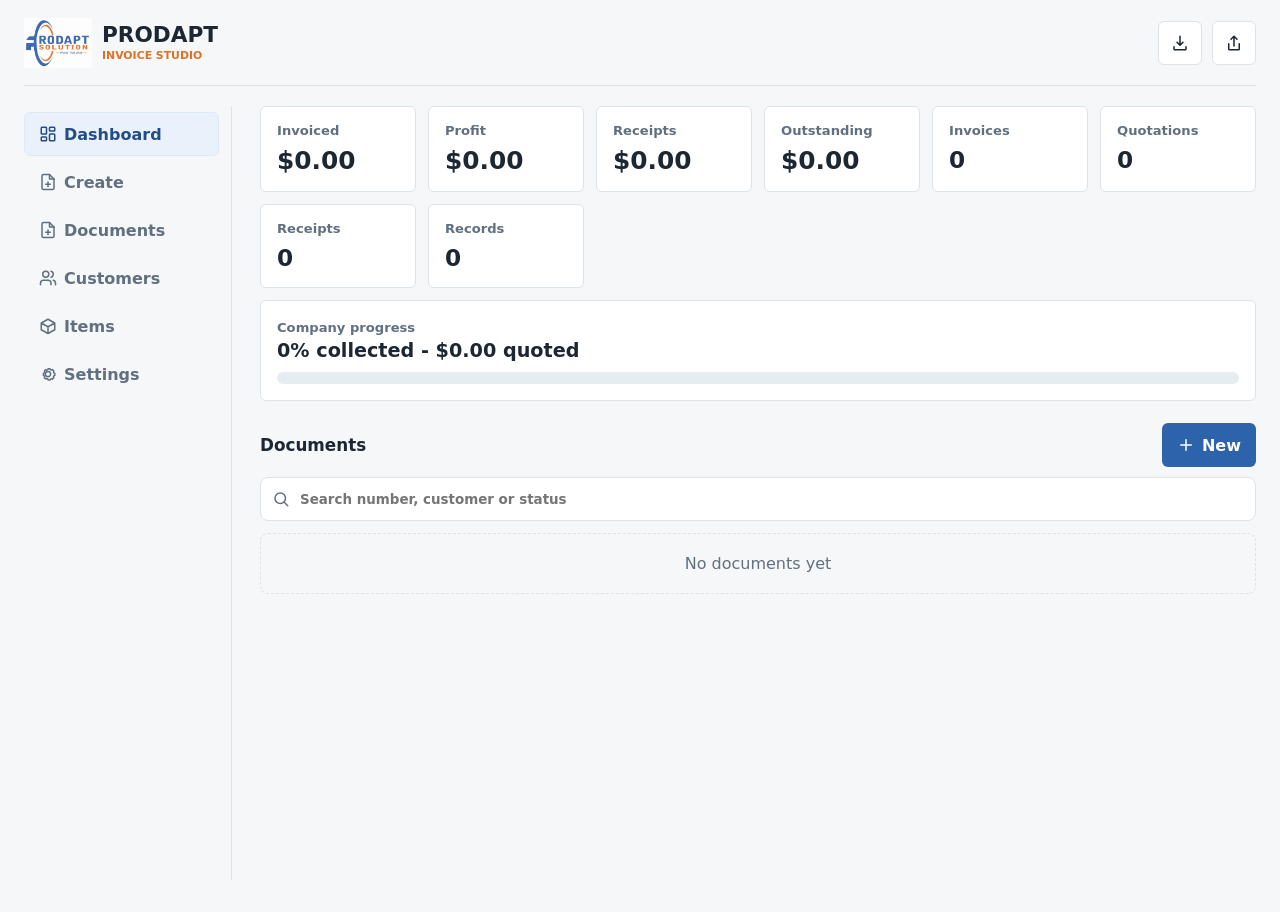
==== commit 866d3d01: "Add document library, next-document actions and quotation expiry" ====
--- a/index.html
+++ b/index.html
@@ -12,7 +12,7 @@
     <link rel="manifest" href="manifest.json">
     <link rel="icon" type="image/png" sizes="192x192" href="icon-192.png?v=20260903-app-icon">
     <link rel="apple-touch-icon" sizes="180x180" href="apple-touch-icon.png?v=20260903-app-icon">
-    <link rel="stylesheet" href="styles.css?v=20261007-workspace">
+    <link rel="stylesheet" href="styles.css?v=20261013-document-workflow">
   </head>
   <body>
     <svg class="icon-sprite" xmlns="http://www.w3.org/2000/svg" aria-hidden="true">
@@ -48,9 +48,10 @@
       </header>
 
       <nav class="tabbar" aria-label="Main navigation">
-        <button class="tab active" data-view="dashboard"><svg class="icon"><use href="#icon-layout"></use></svg><span>Dashboard</span></button>
+        <button class="tab active" data-view="dashboard" aria-label="Dashboard"><svg class="icon"><use href="#icon-layout"></use></svg><span class="nav-full-label">Dashboard</span><span class="nav-short-label">Home</span></button>
         <button class="tab" data-view="builder"><svg class="icon"><use href="#icon-file"></use></svg><span>Create</span></button>
-        <button class="tab" data-view="customers"><svg class="icon"><use href="#icon-users"></use></svg><span>Customers</span></button>
+        <button class="tab" data-view="documents" aria-label="Documents"><svg class="icon"><use href="#icon-file"></use></svg><span class="nav-full-label">Documents</span><span class="nav-short-label">Docs</span></button>
+        <button class="tab" data-view="customers" aria-label="Customers"><svg class="icon"><use href="#icon-users"></use></svg><span class="nav-full-label">Customers</span><span class="nav-short-label">Clients</span></button>
         <button class="tab" data-view="items"><svg class="icon"><use href="#icon-box"></use></svg><span>Items</span></button>
         <button class="tab" data-view="settings"><svg class="icon"><use href="#icon-settings"></use></svg><span>Settings</span></button>
       </nav>
@@ -107,6 +108,28 @@
           </div>
           <label class="search-field"><svg class="icon"><use href="#icon-search"></use></svg><input type="search" id="documentSearch" placeholder="Search number, customer or status" aria-label="Search documents"></label>
           <div class="document-list" id="documentList"></div>
+        </section>
+
+        <section class="view" id="documentsView">
+          <div class="section-heading">
+            <h2>Documents</h2>
+            <div class="form-actions">
+              <select id="newDocumentType" aria-label="New document type">
+                <option value="quote">Quotation</option>
+                <option value="invoice">Invoice</option>
+                <option value="receipt">Receipt</option>
+              </select>
+              <button type="button" class="primary-button" id="newDocumentFromRecords"><svg class="icon"><use href="#icon-plus"></use></svg>New</button>
+            </div>
+          </div>
+          <div class="document-filters" role="group" aria-label="Document type">
+            <button type="button" class="secondary-button" data-document-filter="all" aria-pressed="true">All</button>
+            <button type="button" class="secondary-button" data-document-filter="quote" aria-pressed="false">Quotations</button>
+            <button type="button" class="secondary-button" data-document-filter="invoice" aria-pressed="false">Invoices</button>
+            <button type="button" class="secondary-button" data-document-filter="receipt" aria-pressed="false">Receipts</button>
+          </div>
+          <label class="search-field"><svg class="icon"><use href="#icon-search"></use></svg><input type="search" id="recordDocumentSearch" placeholder="Search number, customer or status" aria-label="Search saved documents"></label>
+          <div class="document-list" id="documentRecordList"></div>
         </section>
 
         <section class="view" id="builderView">
@@ -125,6 +148,10 @@
                   Date
                   <input type="date" id="docDate">
                 </label>
+              </div>
+
+              <div class="form-row" id="quoteExpiryRow">
+                <label>Quotation expires on<input type="date" id="docExpiry"></label>
               </div>
 
               <div class="form-row">
@@ -182,6 +209,14 @@
                 <button type="submit" class="primary-button">Save document</button>
                 <button type="button" class="secondary-button" id="convertToInvoice">Convert</button>
                 <button type="button" class="danger-button" id="clearDocument">Clear</button>
+              </div>
+              <div class="saved-document-actions" id="savedDocumentActions" hidden>
+                <p id="savedDocumentStatus" role="status"></p>
+                <div class="form-actions">
+                  <button type="button" class="secondary-button" data-new-document="quote"><svg class="icon"><use href="#icon-plus"></use></svg>New quotation</button>
+                  <button type="button" class="secondary-button" data-new-document="invoice"><svg class="icon"><use href="#icon-plus"></use></svg>New invoice</button>
+                  <button type="button" class="secondary-button" data-new-document="receipt"><svg class="icon"><use href="#icon-plus"></use></svg>New receipt</button>
+                </div>
               </div>
             </form>
 
@@ -245,6 +280,7 @@
                 <span class="item-count" id="itemCount">0 items loaded</span>
               </div>
               <label class="search-field"><svg class="icon"><use href="#icon-search"></use></svg><input type="search" id="itemSearch" placeholder="Search name or description" aria-label="Search items"></label>
+              <p class="catalog-status" id="websitePricesStatus" role="status">Checking website toner prices</p>
               <div class="csv-actions">
                 <a class="secondary-link" href="items-csv.html" target="_blank" rel="noopener">View CSV product list</a>
                 <a class="secondary-link" href="wave-products-import.csv" download>Download product CSV</a>
@@ -253,7 +289,7 @@
                 <input id="itemImport" type="file" accept=".csv,text/csv">
               </label>
               <div class="record-list" id="itemList"></div>
-              <button type="button" class="secondary-button load-more" id="showMoreItems" hidden>Show more</button>
+              <button type="button" class="secondary-button load-more" id="showMoreItems" hidden>Show all items</button>
             </div>
           </div>
         </section>
@@ -282,6 +318,20 @@
             <label>Payment details<textarea id="businessPayment" rows="3"></textarea></label>
             <button class="primary-button" type="submit">Save settings</button>
           </form>
+          <section class="panel sync-panel" aria-labelledby="syncTitle">
+            <h2 id="syncTitle">Server sync</h2>
+            <p id="syncStatus" role="status">Checking connection</p>
+            <div class="sync-connect" id="syncConnectFields">
+              <label>Access key<input id="syncAccessKey" type="password" autocomplete="off" spellcheck="false"></label>
+              <button type="button" class="primary-button" id="connectSync">Connect this device</button>
+              <label class="sync-key-file">Or choose access key file<input id="syncAccessKeyFile" type="file" accept=".txt,text/plain"></label>
+            </div>
+            <div class="form-actions">
+              <button type="button" class="secondary-button" id="syncNow">Sync now</button>
+              <button type="button" class="secondary-button" id="copyPhoneLink" hidden>Copy phone link</button>
+              <button type="button" class="secondary-button" id="downloadBackup"><svg class="icon"><use href="#icon-download"></use></svg>Download backup</button>
+            </div>
+          </section>
         </section>
       </main>
     </div>
@@ -290,8 +340,11 @@
 
     <section class="print-page" id="printPage" aria-hidden="true"></section>
 
-    <script src="customers-import.js?v=20261007-workspace"></script>
-    <script src="wave-items.js?v=20261007-workspace"></script>
-    <script src="app.js?v=20261007-workspace"></script>
+    <script src="customers-import.js?v=20261009-toner-catalog"></script>
+    <script src="wave-items.js?v=20261009-toner-catalog"></script>
+    <script src="toner-catalog.js?v=20261009-toner-catalog"></script>
+    <script src="app.js?v=20261013-document-workflow"></script>
+    <script src="sync-core.js?v=20261009-toner-catalog"></script>
+    <script src="sync.js?v=20261009-toner-catalog"></script>
   </body>
 </html>
--- a/styles.css
+++ b/styles.css
@@ -193,6 +193,30 @@
   color: var(--brand-dark);
 }
 
+.nav-short-label { display: none; }
+
+.document-filters {
+  display: flex;
+  flex-wrap: wrap;
+  gap: 6px;
+  margin-bottom: 14px;
+}
+
+.document-filters [aria-pressed="true"] {
+  background: #eaf1fb;
+  color: var(--brand-dark);
+  border-color: var(--brand);
+}
+
+.saved-document-actions {
+  margin-top: 18px;
+  padding-top: 14px;
+  border-top: 1px solid var(--line);
+}
+
+.saved-document-actions p { margin: 0 0 10px; }
+.saved-document-actions[hidden], #quoteExpiryRow[hidden] { display: none; }
+
 main {
   grid-column: 2;
   grid-row: 2;
@@ -391,7 +415,7 @@
 select:focus,
 textarea:focus {
   border-color: var(--brand);
-  box-shadow: 0 0 0 3px rgba(15, 118, 110, 0.12);
+  box-shadow: 0 0 0 3px rgba(45, 99, 170, 0.13);
 }
 
 .form-row {
@@ -579,6 +603,51 @@
   max-width: 760px;
 }
 
+.sync-panel {
+  max-width: 760px;
+  margin-top: 14px;
+}
+
+.sync-panel p {
+  margin: 0 0 14px;
+  color: var(--muted);
+  font-size: 0.9rem;
+}
+
+.catalog-status {
+  margin: 8px 0 12px;
+  color: var(--muted);
+  font-size: 0.86rem;
+}
+
+.sync-panel p[data-tone="success"] {
+  color: #176b50;
+}
+
+.sync-panel p[data-tone="error"] {
+  color: #a63b33;
+}
+
+.sync-connect {
+  display: grid;
+  grid-template-columns: minmax(0, 1fr) auto;
+  gap: 12px;
+  align-items: end;
+  margin-bottom: 14px;
+}
+
+.sync-connect[hidden] {
+  display: none;
+}
+
+.sync-key-file {
+  grid-column: 1 / -1;
+}
+
+#copyPhoneLink[hidden] {
+  display: none;
+}
+
 .settings-form label,
 #customerForm label,
 #itemForm label {
@@ -1141,7 +1210,7 @@
     left: 0;
     z-index: 20;
     display: grid;
-    grid-template-columns: repeat(5, minmax(0, 1fr));
+    grid-template-columns: repeat(6, minmax(0, 1fr));
     gap: 2px;
     min-height: 0;
     margin: 0;
@@ -1169,6 +1238,9 @@
     height: 20px;
   }
 
+  .nav-full-label { display: none; }
+  .nav-short-label { display: inline; }
+
   .tab.active {
     border: 0;
     background: #eaf1fb;
@@ -1216,6 +1288,10 @@
   }
 
   .logo-field {
+    grid-template-columns: 1fr;
+  }
+
+  .sync-connect {
     grid-template-columns: 1fr;
   }
 
